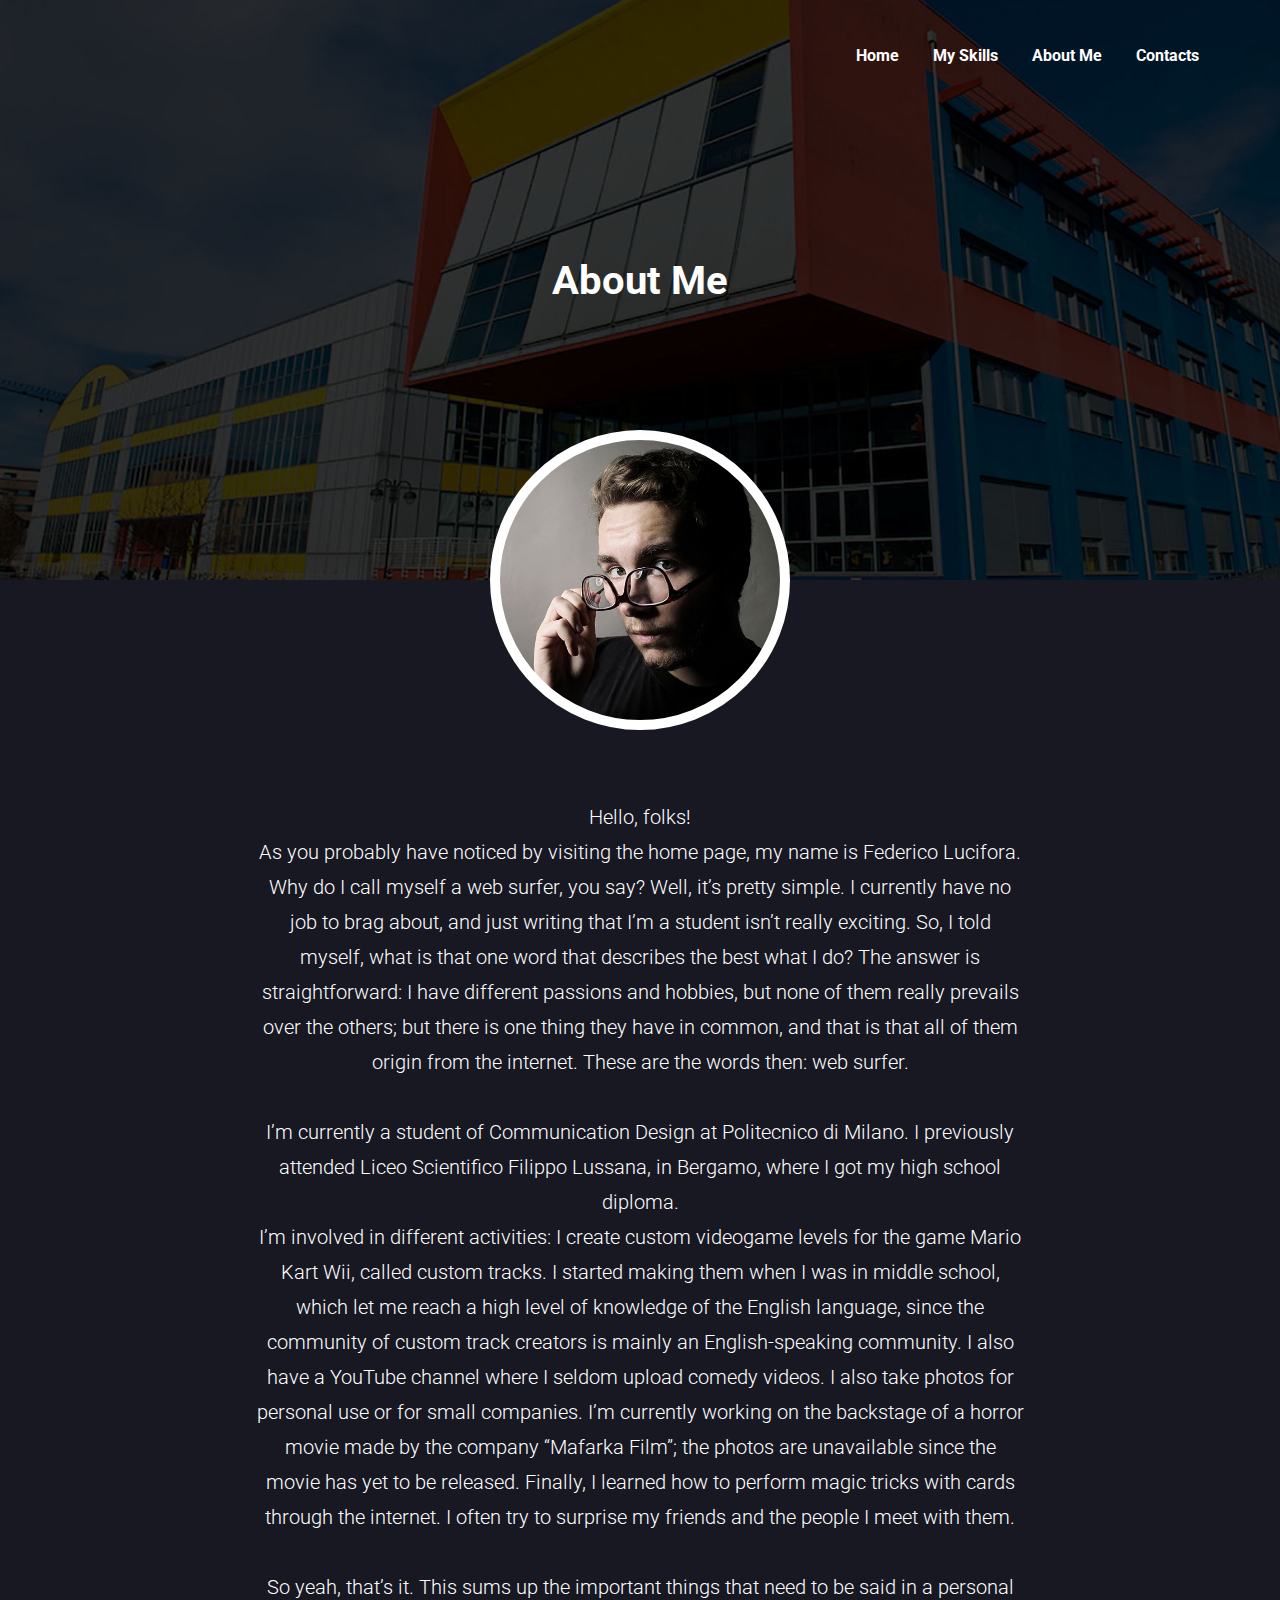
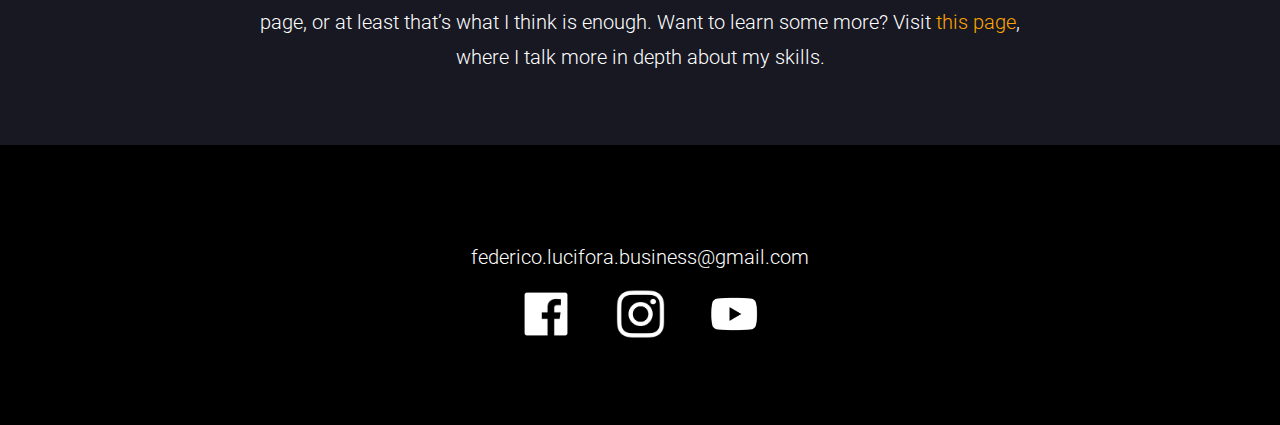
==== aboutme.html @ 351eee5a "1" ====
<!DOCTYPE html>
<html>
  <head>
    <meta charset="utf-8">
    <title>Federico Lucifora</title>
    <link href="https://fonts.googleapis.com/css?family=Roboto:100,300,400,500,700" rel="stylesheet">
    <link rel="stylesheet" href="aboutmestyle.css">
	  <script src="jquery.min.js"></script>
    <script src="scriptindex.js"></script>
  </head>

<body>

  <div id="navcontainer">
    <ul id="navbar">
      <li><a href="">Contacts</a></li>
      <li><a href="aboutme.html">About Me</a></li>
      <li><div class="dropdown">

        <a href="#">My Skills</a>
          <div class="dropdown-content">
            <a href="gamedesigner.html">Game Designer</a>
            <a href="photographer.html">Photographer</a>
            <a href="youtuber.html">YouTuber</a>
          </div>

      </div></li>
      <li><a href="index.html">Home</a></li>
    </ul>
  </div>

  <div id="titlecontainer">
    <p id="pagetitle">About Me</p>
    </div>

    <div id="propic"></div>

  <p class="text" id="section1">Hello, folks!<br>
    As you probably have noticed by visiting the home page, my name is Federico Lucifora.
    Why do I call myself a web surfer, you say? Well, it’s pretty simple.
    I currently have no job to brag about, and just writing that I’m a student isn’t really exciting.
    So, I told myself, what is that one word that describes the best what I do? The answer is straightforward:
    I have different passions and hobbies, but none of them really prevails over the others; but there is one thing they have in common,
    and that is that all of them origin from the internet. These are the words then: web surfer.<br><br>

    I’m currently a student of Communication Design at Politecnico di Milano. I previously attended Liceo Scientifico Filippo Lussana,
    in Bergamo, where I got my high school diploma.<br>I’m involved in different activities: I create custom videogame levels for the game
    Mario Kart Wii, called custom tracks. I started making them when I was in middle school, which let me reach a high level of knowledge of
    the English language, since the community of custom track creators is mainly an English-speaking community. I also have a YouTube channel
    where I seldom upload comedy videos. I also take photos for personal use or for small companies. I’m currently working on the backstage of
    a horror movie made by the company “Mafarka Film”; the photos are unavailable since the movie has yet to be released. Finally,
    I learned how to perform magic tricks with cards through the internet. I often try to surprise my friends and the people I meet with them.<br>
    <br>So yeah, that’s it. This sums up the important things that need to be said in a personal page, or at least that’s what I think is enough.
    Want to learn some more? Visit <a href="">this page</a>, where I talk more in depth
    about my skills.
  </p>

  <div id="foot">

      <p class="text">federico.lucifora.business@gmail.com</p>
      <a href="https://www.facebook.com/federico.lucifora.9"><div id="facebooklink"></div></a>
      <a href="https://www.instagram.com/federicolucifora98/"><div id="instagramlink"></div></a>
      <a href="https://www.youtube.com/channel/UCrttdIcsHk_HWZb_9sdSk-Q"><div id="youtubelink"></div></a>

  </div>

</body>

</html>
---- aboutmestyle.css ----
body {
  font-family: 'Roboto', sans-serif;
  margin: 0;
  padding: 0;
  background-color: #181823;}

.text {
  font-weight: 300;
  font-size: 20px;
  color: white;
  text-align: center;
}


a {color: orange; text-decoration: none;}
a hover{text-decoration: underline;}

  /*-----------------------------------------------------------------------------------------------------*/

  .dropdown-content {display: none; position: absolute;}
  .dropdown:hover .dropdown-content {display: block;}
  .dropdown-content a {text-align: left;}

  #navcontainer {
    background-image: url("bovisa.jpg");
    background-size: cover;
    background-repeat: no-repeat;
    height: 580px;
    width: 100%;
    display: block;
    margin: 0;
  }

  #navbar {
      list-style-type: none;
      position: absolute;
      padding: 0;
      margin: 0;
      top: 30px;
      right: 5%;
  }

  li {
      float: right;
  }

  li a {
      display: block;
      color: white;
      text-align: center;
      padding: 16px 17px;
      text-decoration: none;
      font-weight: 700;
      font-size: 16px;
  }

  li a:hover {background: rgba(150, 150, 150, 0.35); border-radius: 2px;transition: 0.2s;}

/*-----------------------------------------------------------------------------------------------------*/

#pagetitle {
  position: absolute;
  text-align: center;
  top: 240px;
  left: 50%;
  transform: translate(-50%,-50%);
  color: white;
  font-weight: 700;
  font-size: 40px;
}

/*-----------------------------------------------------------------------------------------------------*/

#propic {
  background-image: url("propic.jpg");
  background-size: cover;
  background-repeat: no-repeat;
  height: 280px;
  width: 280px;
  top: 580px;
  left: 50%;
  position: absolute;
  transform: translate(-50%,-50%);
  border: solid 10px white;
  border-radius: 999px;
}

/*-----------------------------------------------------------------------------------------------------*/

#section1 {
  display:block;
  clear:none;
  padding-top:200px;
  padding-bottom: 50px;
  margin-left: 20%;
  margin-right: 20%;
  line-height: 35px;
  font-size: 20px;
}

/*-----------------------------------------------------------------------------------------------------*/

#foot {
  clear: none;
  display: block;
  height: 50px;
  width: 100%;
  background-color: black;
  padding-top: 80px;
  padding-bottom: 150px;
  text-align: center;
}

#facebooklink {
  background-image: url("facebooklogo.png");
  background-size: contain;
  background-repeat: no-repeat;
  background-position: center;
  display: inline-block;
  height: 50px;
  width: 50px;
  margin-left: 20px;
  margin-right: 20px;
  vertical-align: top;
}

#instagramlink {
  background-image: url("instagramlogo.png");
  background-size: contain;
  background-repeat: no-repeat;
  background-position: center;
  display: inline-block;
  margin-left: 20px;
  margin-right: 20px;
  height: 50px;
  width: 50px;
}

#youtubelink {
  background-image: url("youtubelogo.png");
  background-size: contain;
  background-repeat: no-repeat;
  background-position: center;
  display: inline-block;
  margin-left: 20px;
  margin-right: 20px;
  height: 50px;
  width: 50px;
}
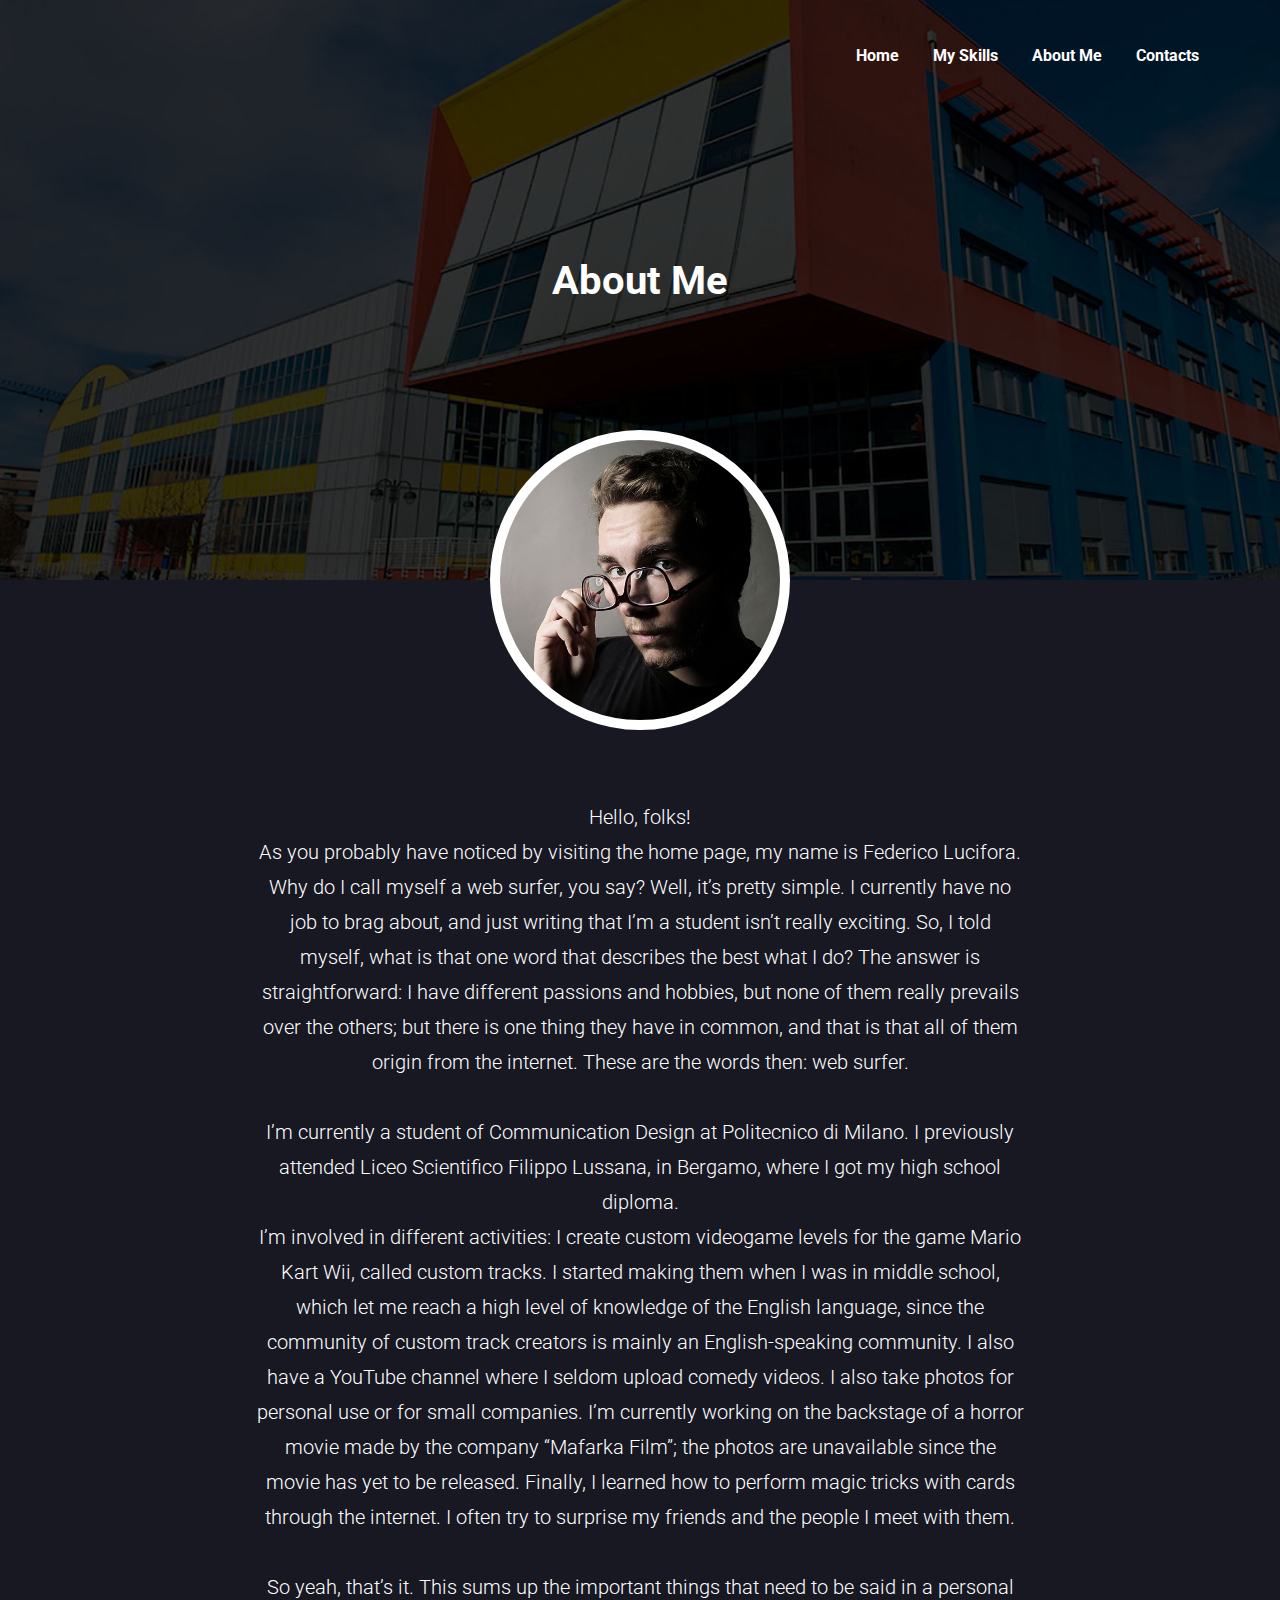
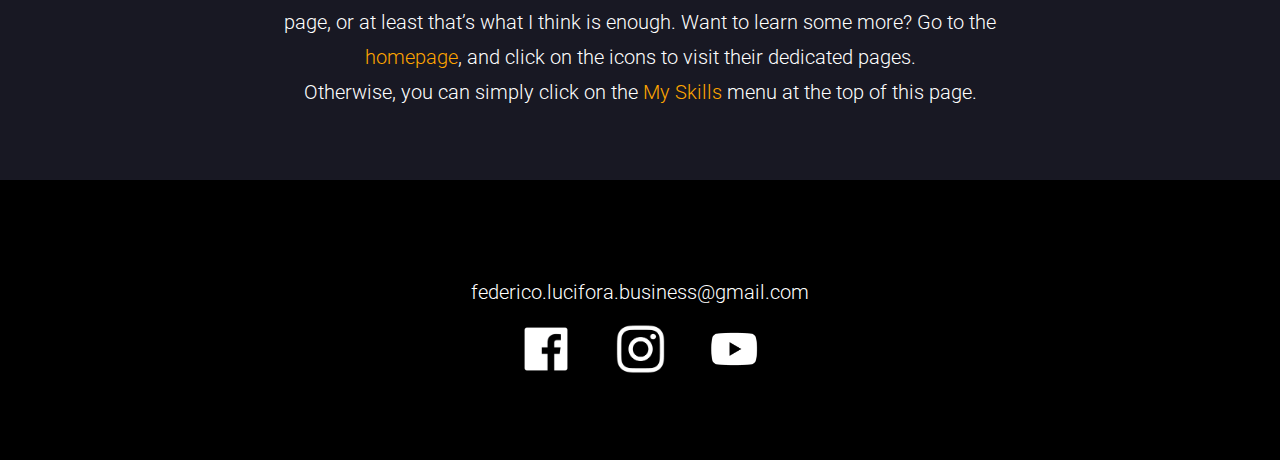
==== commit 75f91464: "1" ====
--- a/aboutme.html
+++ b/aboutme.html
@@ -51,8 +51,8 @@
     a horror movie made by the company “Mafarka Film”; the photos are unavailable since the movie has yet to be released. Finally,
     I learned how to perform magic tricks with cards through the internet. I often try to surprise my friends and the people I meet with them.<br>
     <br>So yeah, that’s it. This sums up the important things that need to be said in a personal page, or at least that’s what I think is enough.
-    Want to learn some more? Visit <a href="">this page</a>, where I talk more in depth
-    about my skills.
+    Want to learn some more? Go to the <a href="index.html">homepage</a>, and click on the icons to visit their dedicated pages.
+    <br>Otherwise, you can simply click on the <a href="">My Skills</a> menu at the top of this page.
   </p>
 
   <div id="foot">
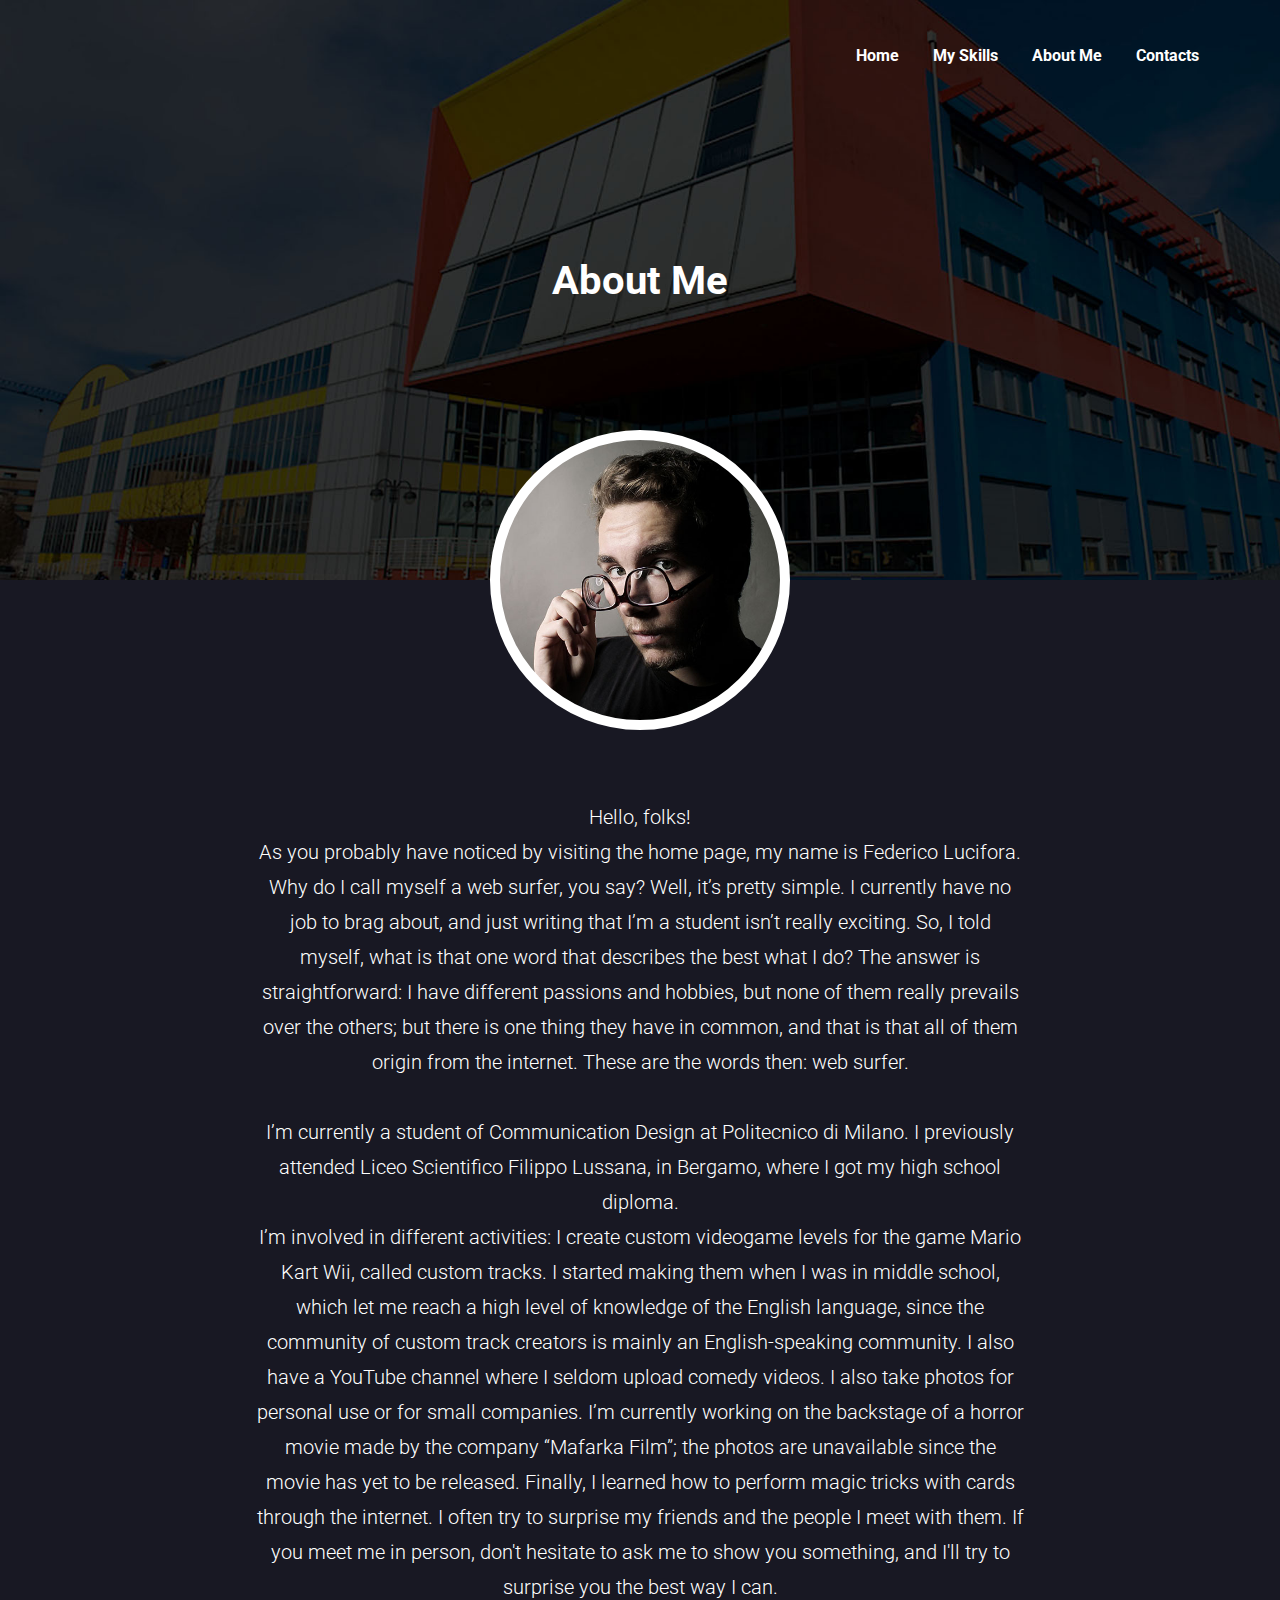
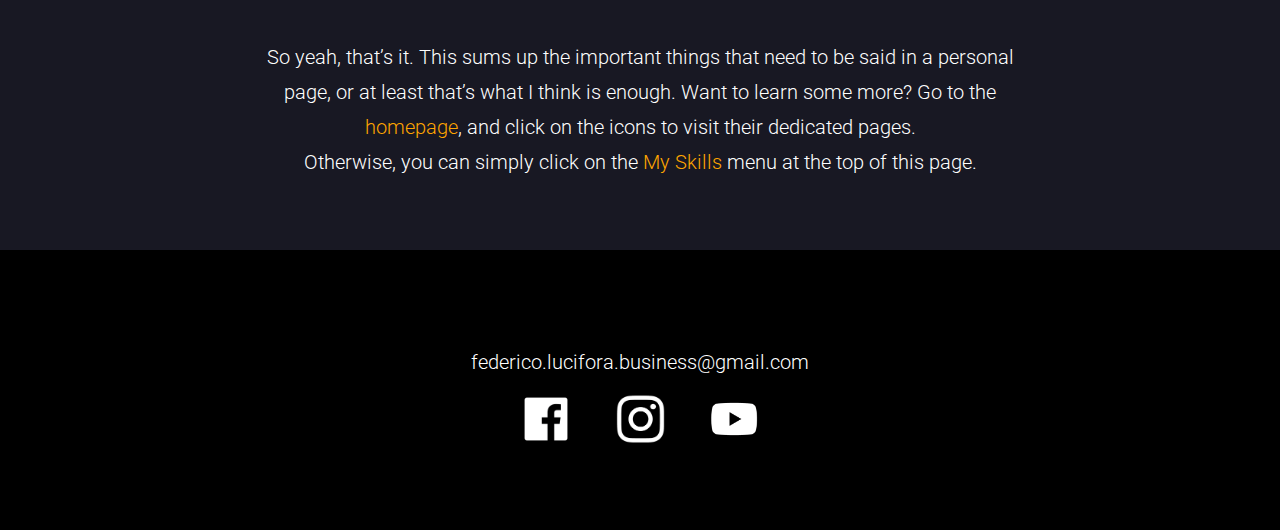
==== commit 8d63e369: "1" ====
--- a/aboutme.html
+++ b/aboutme.html
@@ -49,7 +49,8 @@
     the English language, since the community of custom track creators is mainly an English-speaking community. I also have a YouTube channel
     where I seldom upload comedy videos. I also take photos for personal use or for small companies. I’m currently working on the backstage of
     a horror movie made by the company “Mafarka Film”; the photos are unavailable since the movie has yet to be released. Finally,
-    I learned how to perform magic tricks with cards through the internet. I often try to surprise my friends and the people I meet with them.<br>
+    I learned how to perform magic tricks with cards through the internet. I often try to surprise my friends and the people I meet with them.
+    If you meet me in person, don't hesitate to ask me to show you something, and I'll try to surprise you the best way I can.<br>
     <br>So yeah, that’s it. This sums up the important things that need to be said in a personal page, or at least that’s what I think is enough.
     Want to learn some more? Go to the <a href="index.html">homepage</a>, and click on the icons to visit their dedicated pages.
     <br>Otherwise, you can simply click on the <a href="">My Skills</a> menu at the top of this page.
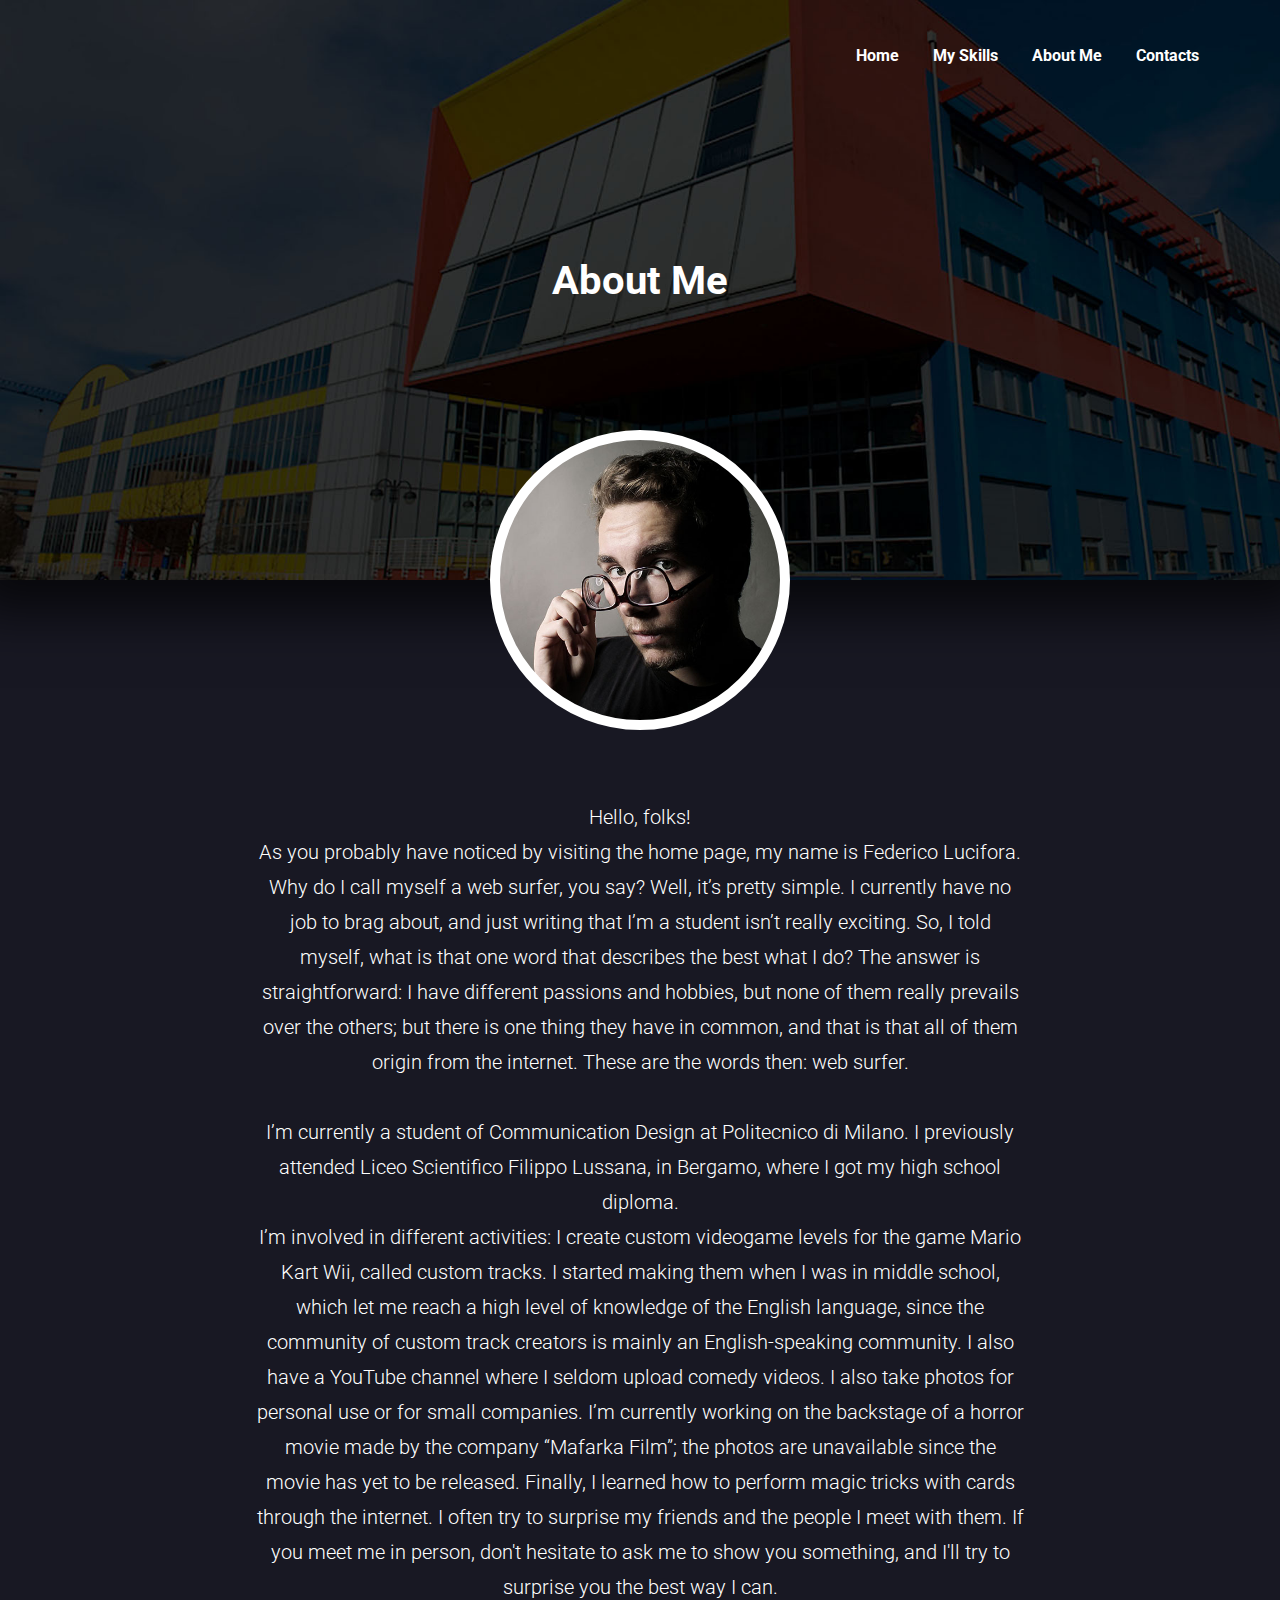
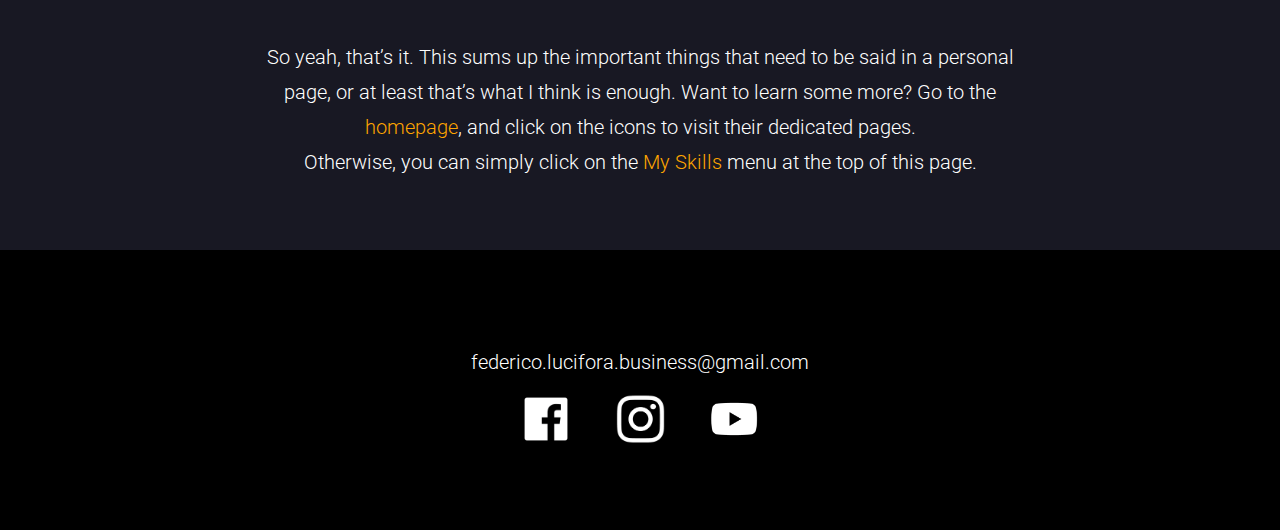
==== commit 62ab744e: "1" ====
--- a/aboutme.html
+++ b/aboutme.html
@@ -5,21 +5,19 @@
     <title>Federico Lucifora</title>
     <link href="https://fonts.googleapis.com/css?family=Roboto:100,300,400,500,700" rel="stylesheet">
     <link rel="stylesheet" href="aboutmestyle.css">
-	  <script src="jquery.min.js"></script>
-    <script src="scriptindex.js"></script>
   </head>
 
 <body>
 
   <div id="navcontainer">
     <ul id="navbar">
-      <li><a href="">Contacts</a></li>
+      <li><a href="contacts.html">Contacts</a></li>
       <li><a href="aboutme.html">About Me</a></li>
       <li><div class="dropdown">
 
         <a href="#">My Skills</a>
           <div class="dropdown-content">
-            <a href="gamedesigner.html">Game Designer</a>
+            <a href="gamedesigner.html">Videogame Designer</a>
             <a href="photographer.html">Photographer</a>
             <a href="youtuber.html">YouTuber</a>
           </div>
--- a/aboutmestyle.css
+++ b/aboutmestyle.css
@@ -4,16 +4,19 @@
   padding: 0;
   background-color: #181823;}
 
+  p {max-height: 999999px;}
+
 .text {
   font-weight: 300;
   font-size: 20px;
+  max-height: 999999px;
   color: white;
   text-align: center;
 }
 
 
-a {color: orange; text-decoration: none;}
-a hover{text-decoration: underline;}
+.text a {color: orange; text-decoration: none;}
+.text a:hover{opacity: 0.7;}
 
   /*-----------------------------------------------------------------------------------------------------*/
 
@@ -29,6 +32,8 @@
     width: 100%;
     display: block;
     margin: 0;
+    box-shadow: 0px 0px 51px 32px rgba(0,0,0,0.7);
+
   }
 
   #navbar {
@@ -124,6 +129,8 @@
   vertical-align: top;
 }
 
+#facebooklink:hover {opacity: 0.7}
+
 #instagramlink {
   background-image: url("instagramlogo.png");
   background-size: contain;
@@ -136,6 +143,8 @@
   width: 50px;
 }
 
+#instagramlink:hover {opacity: 0.7}
+
 #youtubelink {
   background-image: url("youtubelogo.png");
   background-size: contain;
@@ -147,3 +156,5 @@
   height: 50px;
   width: 50px;
 }
+
+#youtubelink:hover {opacity: 0.7}
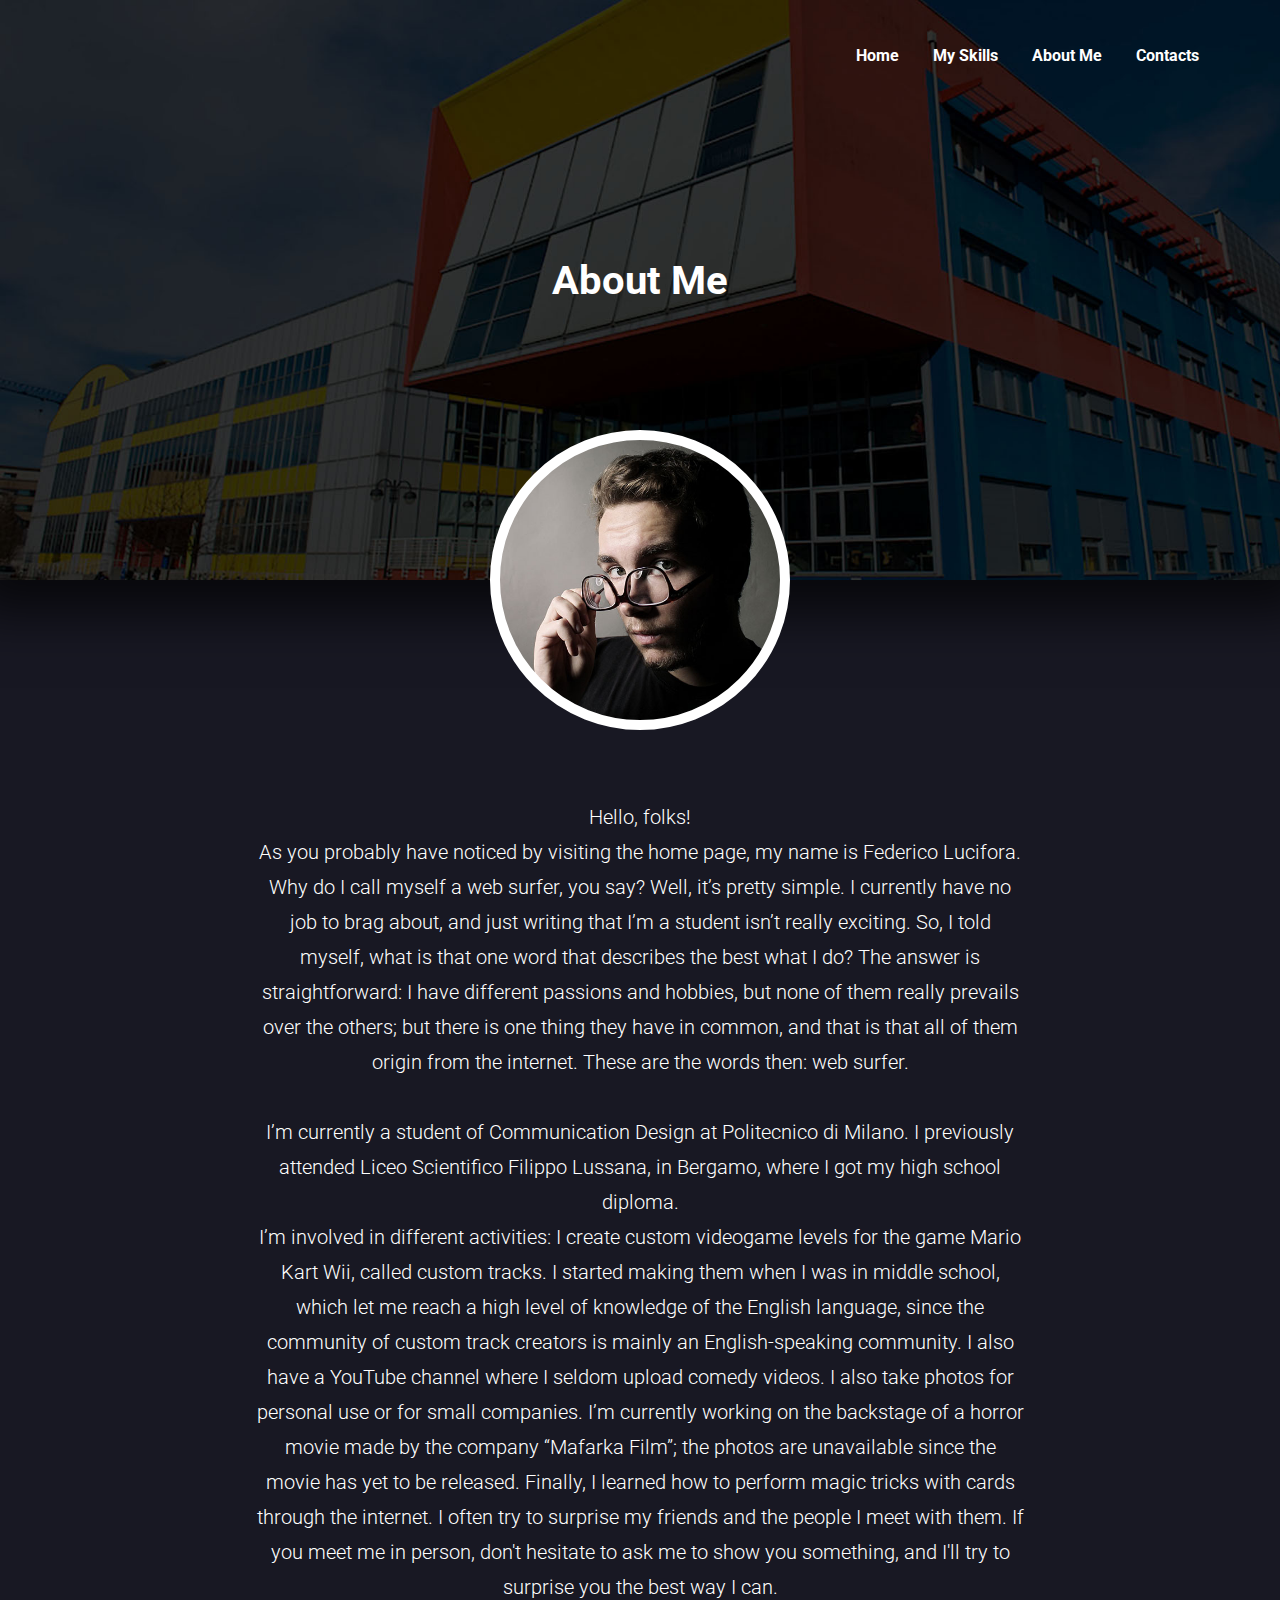
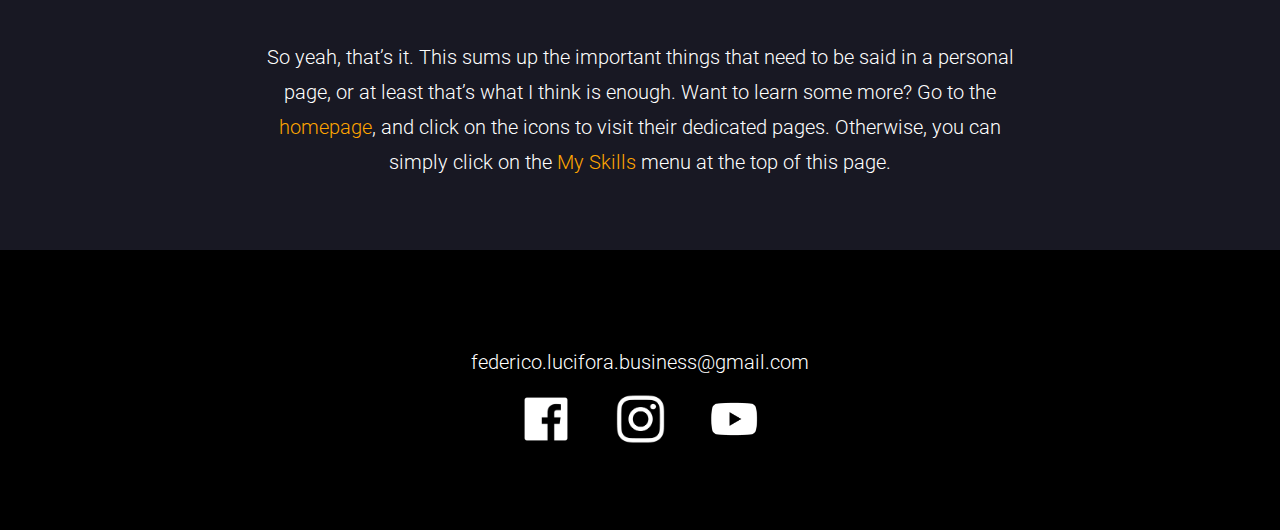
==== commit a4b06cd1: "1" ====
--- a/aboutme.html
+++ b/aboutme.html
@@ -51,7 +51,7 @@
     If you meet me in person, don't hesitate to ask me to show you something, and I'll try to surprise you the best way I can.<br>
     <br>So yeah, that’s it. This sums up the important things that need to be said in a personal page, or at least that’s what I think is enough.
     Want to learn some more? Go to the <a href="index.html">homepage</a>, and click on the icons to visit their dedicated pages.
-    <br>Otherwise, you can simply click on the <a href="">My Skills</a> menu at the top of this page.
+    Otherwise, you can simply click on the <a href="">My Skills</a> menu at the top of this page.
   </p>
 
   <div id="foot">
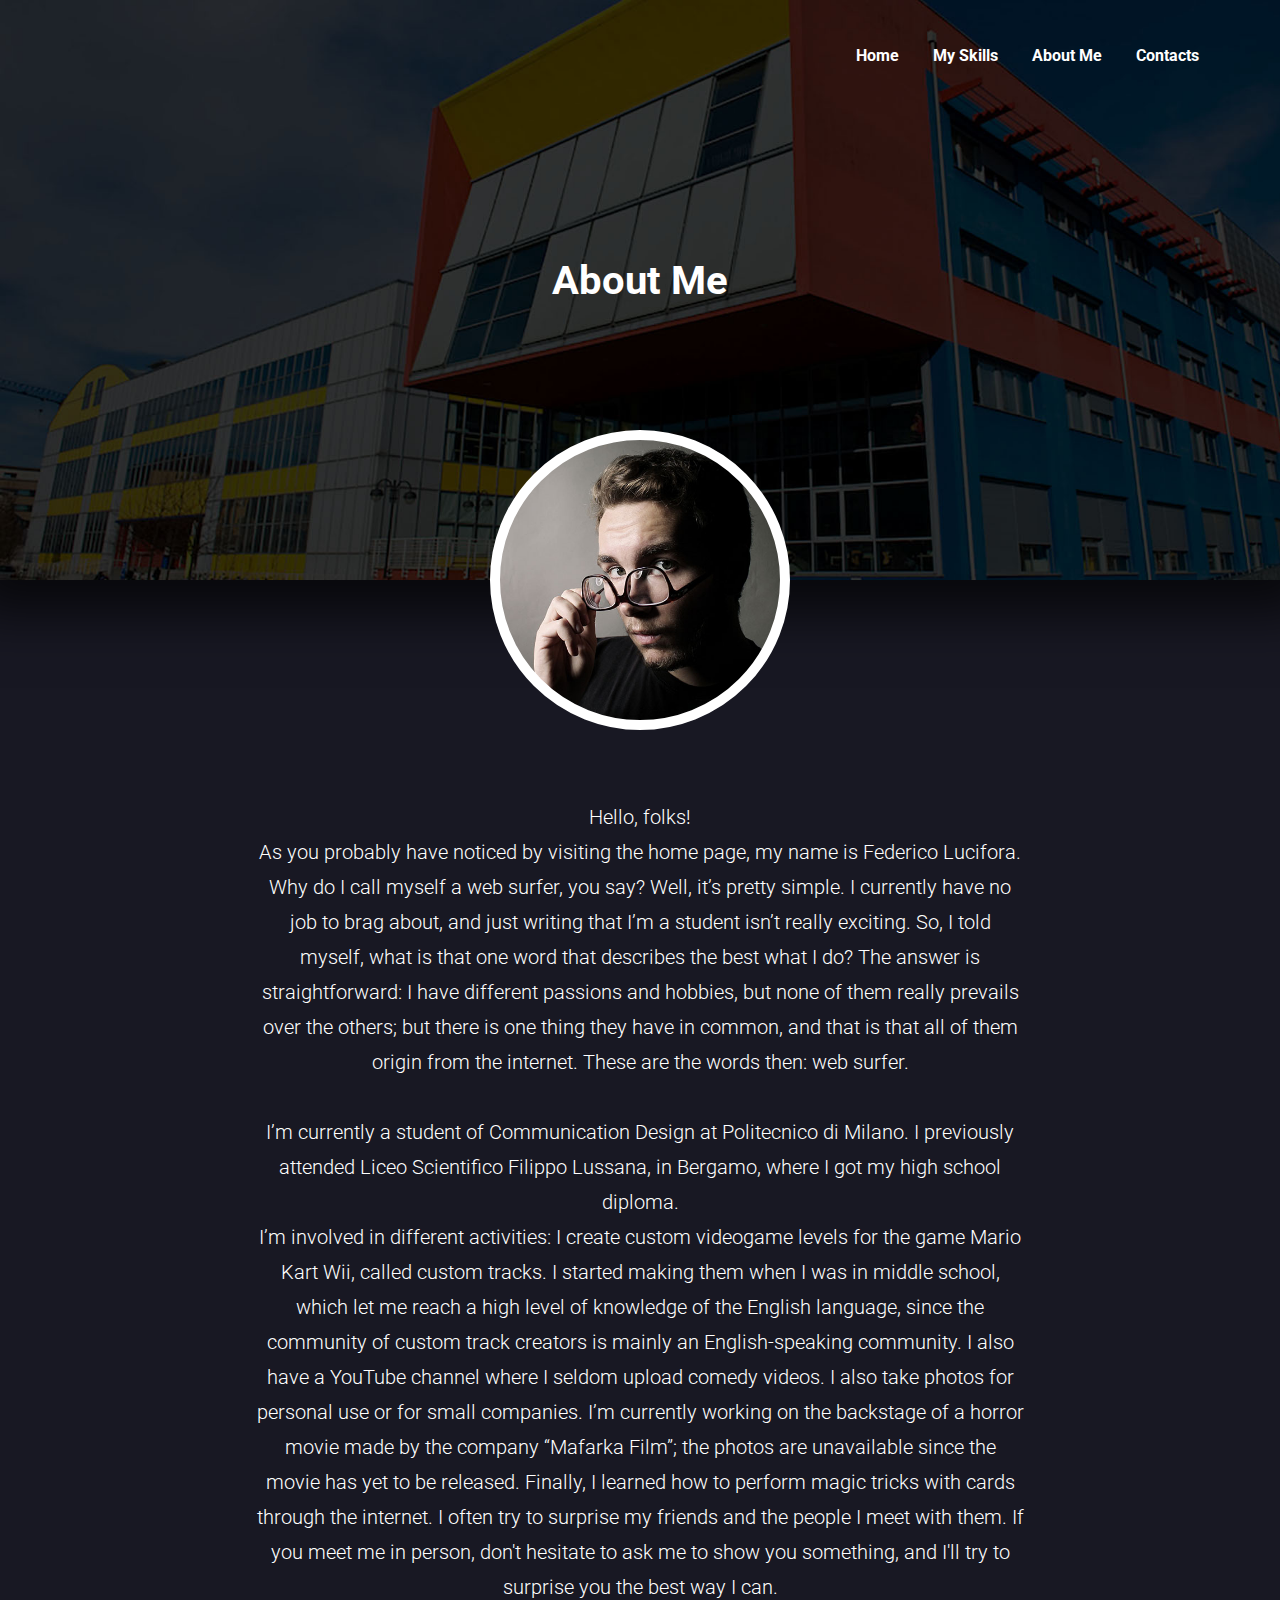
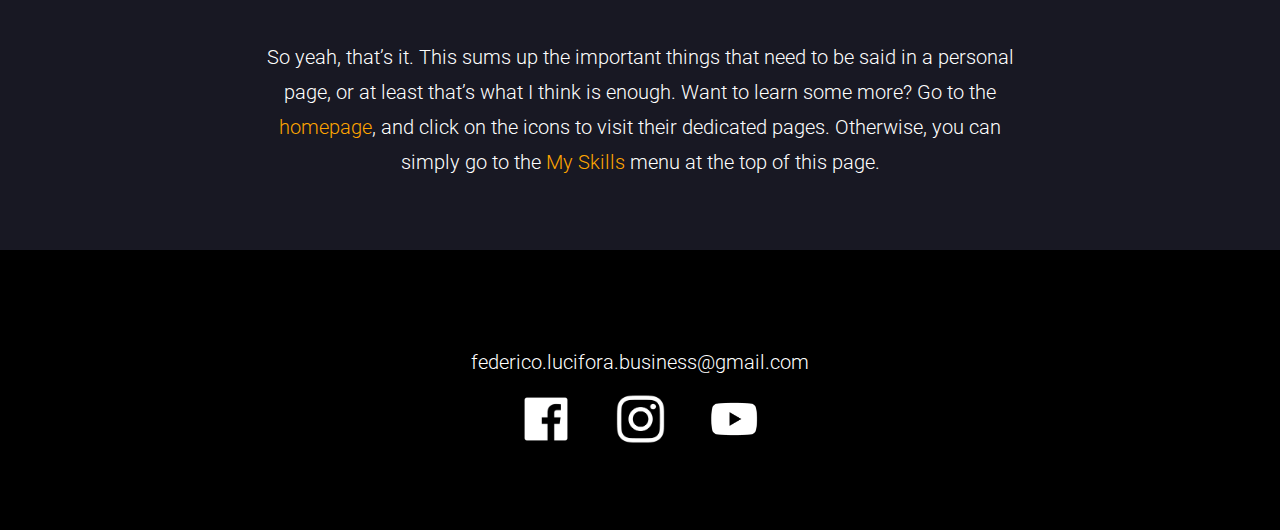
==== commit fc4e60d7: "1" ====
--- a/aboutme.html
+++ b/aboutme.html
@@ -51,15 +51,15 @@
     If you meet me in person, don't hesitate to ask me to show you something, and I'll try to surprise you the best way I can.<br>
     <br>So yeah, that’s it. This sums up the important things that need to be said in a personal page, or at least that’s what I think is enough.
     Want to learn some more? Go to the <a href="index.html">homepage</a>, and click on the icons to visit their dedicated pages.
-    Otherwise, you can simply click on the <a href="">My Skills</a> menu at the top of this page.
+    Otherwise, you can simply go to the <a href="#top">My Skills</a> menu at the top of this page.
   </p>
 
   <div id="foot">
 
       <p class="text">federico.lucifora.business@gmail.com</p>
-      <a href="https://www.facebook.com/federico.lucifora.9"><div id="facebooklink"></div></a>
-      <a href="https://www.instagram.com/federicolucifora98/"><div id="instagramlink"></div></a>
-      <a href="https://www.youtube.com/channel/UCrttdIcsHk_HWZb_9sdSk-Q"><div id="youtubelink"></div></a>
+      <a target="_blank" href="https://www.facebook.com/federico.lucifora.9"><div id="facebooklink"></div></a>
+      <a target="_blank" href="https://www.instagram.com/federicolucifora98/"><div id="instagramlink"></div></a>
+      <a target="_blank" href="https://www.youtube.com/channel/UCrttdIcsHk_HWZb_9sdSk-Q"><div id="youtubelink"></div></a>
 
   </div>
 
--- a/aboutmestyle.css
+++ b/aboutmestyle.css
@@ -20,7 +20,7 @@
 
   /*-----------------------------------------------------------------------------------------------------*/
 
-  .dropdown-content {display: none; position: absolute;}
+  .dropdown-content {position: absolute; display: none;}
   .dropdown:hover .dropdown-content {display: block;}
   .dropdown-content a {text-align: left;}
 
